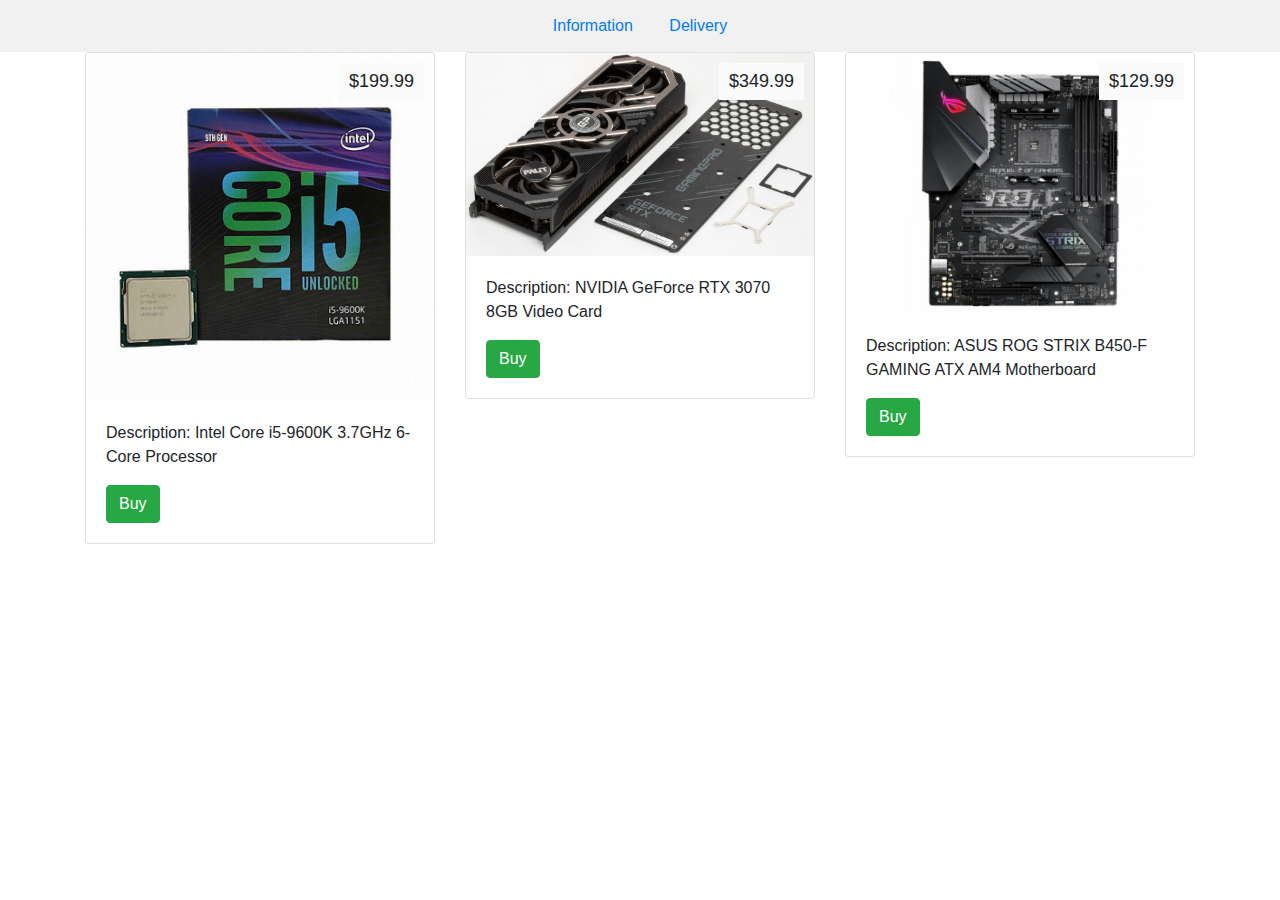
==== index.html @ 59d7886b "mainfiles" ====
<!DOCTYPE html>
<html>
<head>
  <title>Computer Components Store</title>
  <link rel="stylesheet" href="https://stackpath.bootstrapcdn.com/bootstrap/4.5.2/css/bootstrap.min.css" integrity="sha384-JcKb8q3iqJ61gNV9KGb8thSsNjpSL0n8PARn9HuZOnIxN0hoP+VmmDGMN5t9UJ0Z" crossorigin="anonymous">
  <style>
    /* Style for price tags */
    .price {
      position: absolute;
      top: 10px;
      right: 10px;
      background-color: #fafafa;
      padding: 5px 10px;
      font-size: 18px;
    }
    
    /* Style for menu */
    .menu {
      background-color: #f1f1f1;
      text-align: center;
    }
    
    /* Style for menu tabs */
    .menu-tab {
      display: inline-block;
      padding: 14px 16px;
      cursor: pointer;
      text-decoration: none;
    }
    
    /* Style for active menu tab */
    .menu-tab.active {
background-color: #ddd;
}
</style>

</head>

<body>
    <div class="menu">
        <a href="information.html" class="menu-tab">Information</a>
        <a href="delivery.html" class="menu-tab">Delivery</a>
    </div>
    <div class="container">
        <div class="row">
            <div class="col-md-4">
                <div class="card">
                    <img class="card-img-top" src="cpu.jpg" alt="CPU">
                    <div class="card-body">
                        <div class="product-description">
                            <p class="card-text">Description: Intel Core i5-9600K 3.7GHz 6-Core Processor</p>
                            <button class="btn btn-success">Buy</button>
                            <div class="price">$199.99</div>
                        </div>
                    </div>
                </div>
            </div>
            <div class="col-md-4">
                <div class="card">
                    <img class="card-img-top" src="gpu.jpg" alt="GPU">
                    <div class="card-body">
                        <div class="product-description">
                            <p class="card-text">Description: NVIDIA GeForce RTX 3070 8GB Video Card</p>
                            <button class="btn btn-success">Buy</button>
                            <div class="price">$349.99</div>
                        </div>
                    </div>
                </div>
            </div>
            <div class="col-md-4">
                <div class="card">
                    <img class="card-img-top" src="motherboard.jpg" alt="Motherboard">
                    <div class="card-body">
                        <div class="product-description">
                            <p class="card-text">Description: ASUS ROG STRIX B450-F GAMING ATX AM4 Motherboard</p>
                            <button class="btn btn-success">Buy</button>
                            <div class="price">$129.99</div>
                        </div>
                    </div>
                </div>
            </div>
        </div>

    </div>
    <script src="https://code.jquery.com/jquery-3.5.1.slim.min.js"
        integrity="sha384-DfXdz2htPH0lsSSs5nCTpuj/zy4C+OGpamoFVy38MVBnE+IbbVYUew+OrCXaRkfj"
        crossorigin="anonymous"></script>
    <script src="https://cdn.jsdelivr.net/npm/popper.js@1.16.1/dist/umd/popper.min.js"
        integrity="sha384-9/reFTGAW83EW2RDu2S0VKaIzap3H66lZH81PoYlFhbGU+6BZp6G7niu735Sk7lN"
        crossorigin="anonymous"></script>
    <script src="https://stackpath.bootstrapcdn.com/bootstrap/4.5.2/js/bootstrap.min.js"
        integrity="sha384-B4gt1jrGC7Jh4AgTPSdUtOBvfO8shuf57BaghqFfPlYxofvL8/KUEfYiJOMMV+rV"
        crossorigin="anonymous"></script>
</body>

</html>
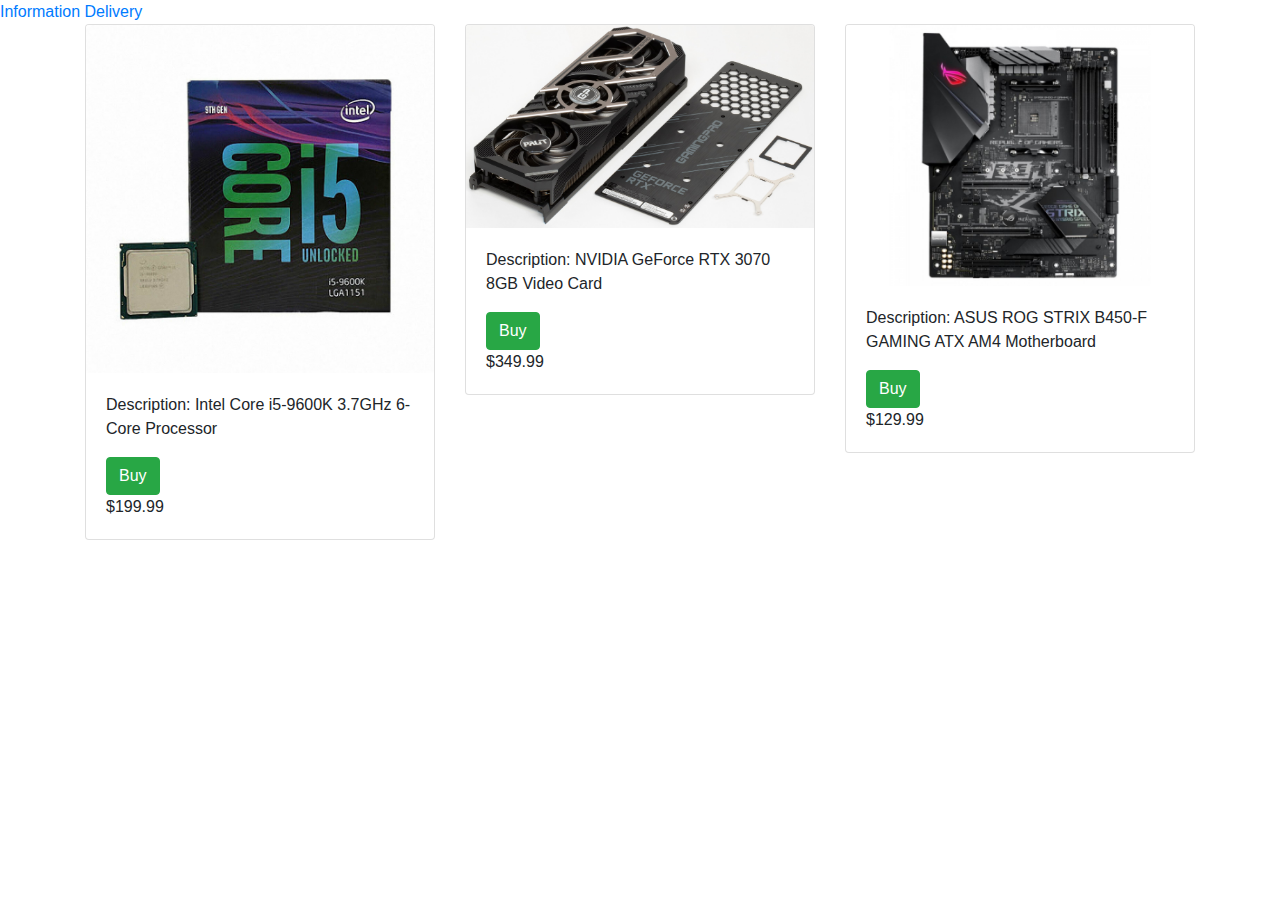
==== commit ed8f1c16: "issekai" ====
--- a/index.html
+++ b/index.html
@@ -2,37 +2,8 @@
 <html>
 <head>
   <title>Computer Components Store</title>
+  <link rel="stylesheet" href="index.css">
   <link rel="stylesheet" href="https://stackpath.bootstrapcdn.com/bootstrap/4.5.2/css/bootstrap.min.css" integrity="sha384-JcKb8q3iqJ61gNV9KGb8thSsNjpSL0n8PARn9HuZOnIxN0hoP+VmmDGMN5t9UJ0Z" crossorigin="anonymous">
-  <style>
-    /* Style for price tags */
-    .price {
-      position: absolute;
-      top: 10px;
-      right: 10px;
-      background-color: #fafafa;
-      padding: 5px 10px;
-      font-size: 18px;
-    }
-    
-    /* Style for menu */
-    .menu {
-      background-color: #f1f1f1;
-      text-align: center;
-    }
-    
-    /* Style for menu tabs */
-    .menu-tab {
-      display: inline-block;
-      padding: 14px 16px;
-      cursor: pointer;
-      text-decoration: none;
-    }
-    
-    /* Style for active menu tab */
-    .menu-tab.active {
-background-color: #ddd;
-}
-</style>
 
 </head>
 
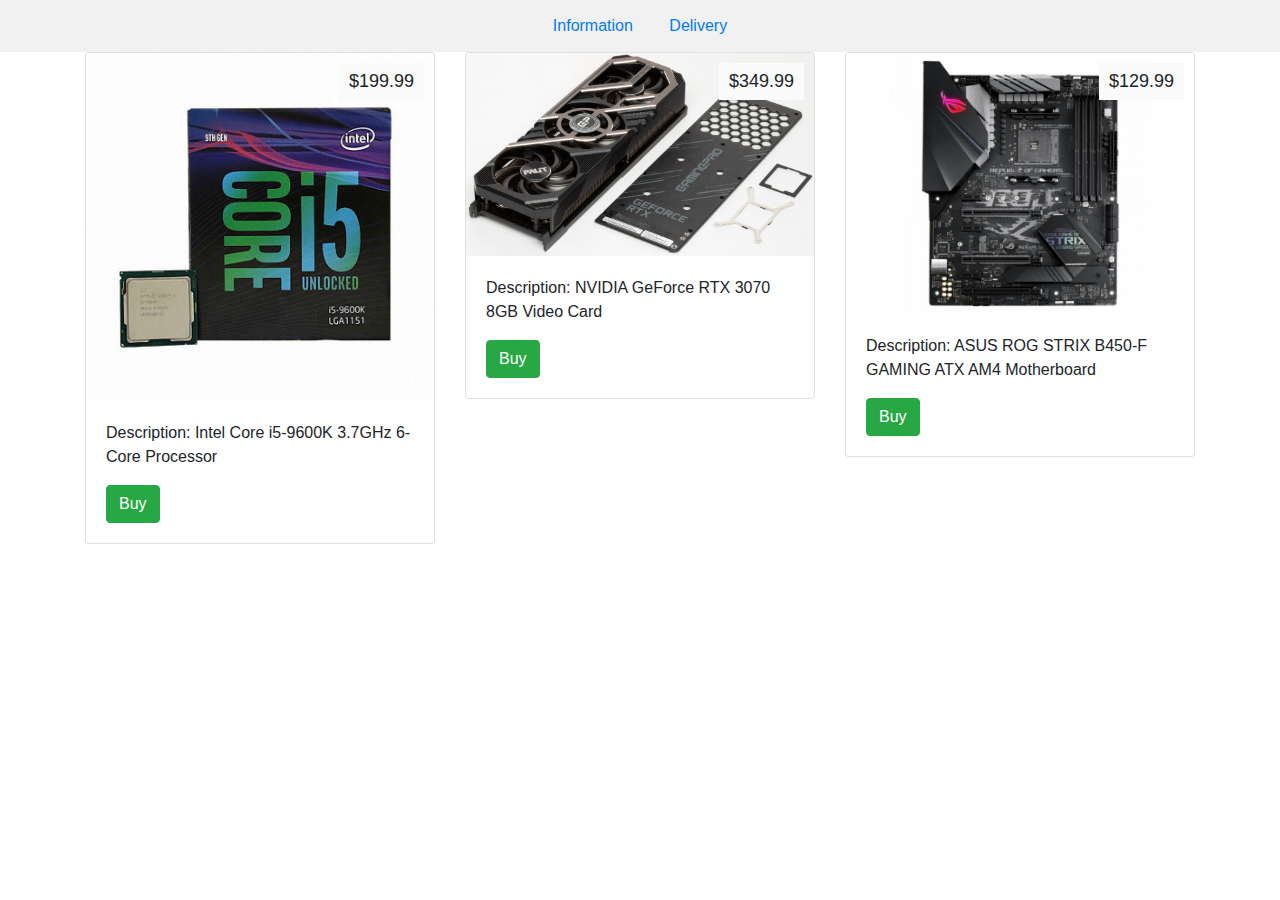
==== commit 01f38842: "asas" ====
--- a/index.html
+++ b/index.html
@@ -16,7 +16,7 @@
         <div class="row">
             <div class="col-md-4">
                 <div class="card">
-                    <img class="card-img-top" src="cpu.jpg" alt="CPU">
+                    <img class="card-img-top" src="sourceMat/cpu.jpg" alt="CPU">
                     <div class="card-body">
                         <div class="product-description">
                             <p class="card-text">Description: Intel Core i5-9600K 3.7GHz 6-Core Processor</p>
@@ -28,7 +28,7 @@
             </div>
             <div class="col-md-4">
                 <div class="card">
-                    <img class="card-img-top" src="gpu.jpg" alt="GPU">
+                    <img class="card-img-top" src="sourceMat/gpu.jpg" alt="GPU">
                     <div class="card-body">
                         <div class="product-description">
                             <p class="card-text">Description: NVIDIA GeForce RTX 3070 8GB Video Card</p>
@@ -40,7 +40,7 @@
             </div>
             <div class="col-md-4">
                 <div class="card">
-                    <img class="card-img-top" src="motherboard.jpg" alt="Motherboard">
+                    <img class="card-img-top" src="sourceMat/motherboard.jpg" alt="Motherboard">
                     <div class="card-body">
                         <div class="product-description">
                             <p class="card-text">Description: ASUS ROG STRIX B450-F GAMING ATX AM4 Motherboard</p>
--- a/index.css
+++ b/index.css
@@ -0,0 +1,28 @@
+/* Style for price tags */
+.price {
+    position: absolute;
+    top: 10px;
+    right: 10px;
+    background-color: #fafafa;
+    padding: 5px 10px;
+    font-size: 18px;
+  }
+  
+  /* Style for menu */
+  .menu {
+    background-color: #f1f1f1;
+    text-align: center;
+  }
+  
+  /* Style for menu tabs */
+  .menu-tab {
+    display: inline-block;
+    padding: 14px 16px;
+    cursor: pointer;
+    text-decoration: none;
+  }
+  
+  /* Style for active menu tab */
+  .menu-tab.active {
+background-color: #ddd;
+}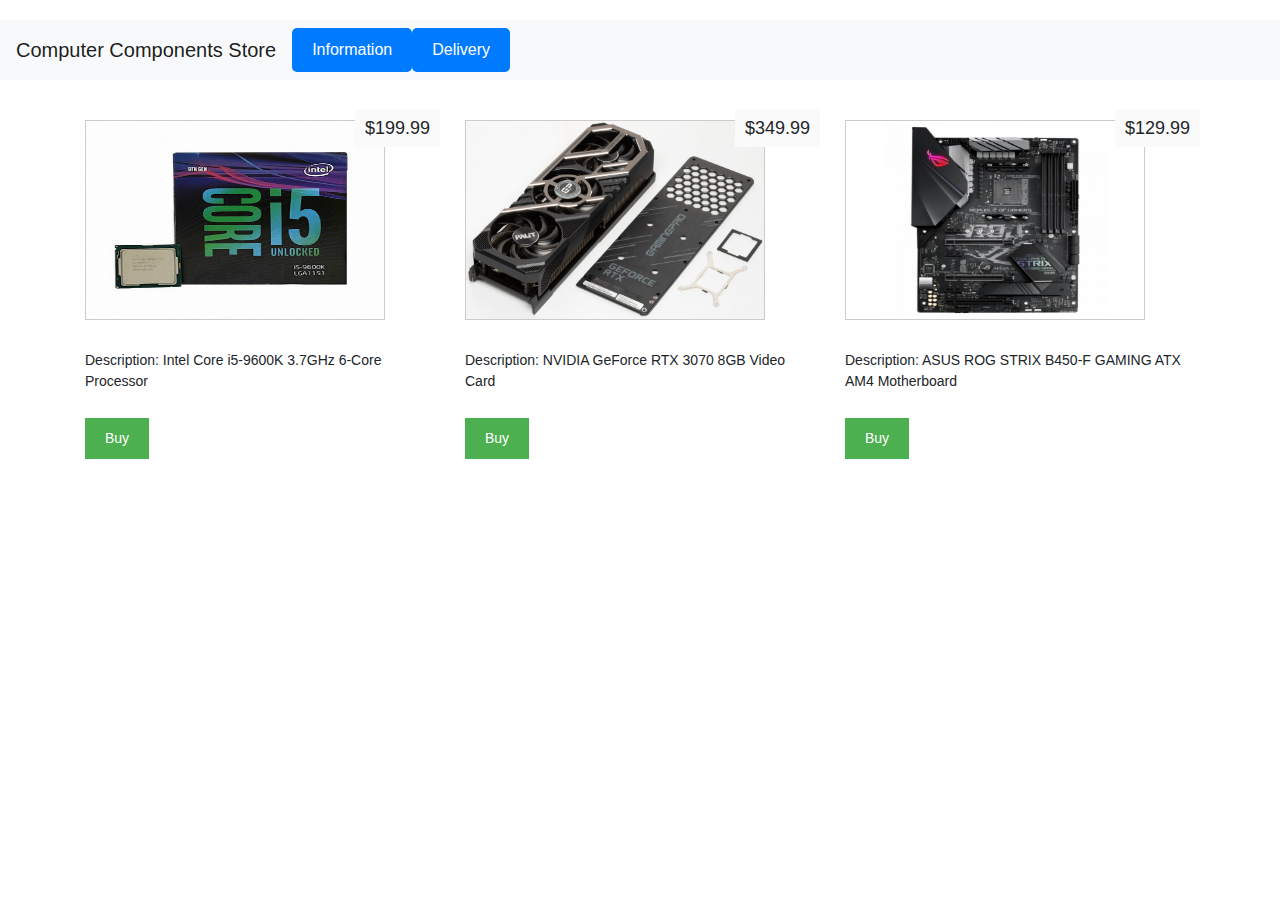
==== commit e315123e: "bot" ====
--- a/index.html
+++ b/index.html
@@ -9,49 +9,42 @@
 
 <body>
     <div class="menu">
-        <a href="information.html" class="menu-tab">Information</a>
-        <a href="delivery.html" class="menu-tab">Delivery</a>
+        <nav class="navbar navbar-expand-lg navbar-light bg-light">
+        <a class="navbar-brand" href="#">Computer Components Store</a>
+        <div class="navbar-nav">
+            <button class="menu-btn">Information</button>
+            <button class="menu-btn">Delivery</button>
+        </div>
+        </nav>
     </div>
     <div class="container">
-        <div class="row">
-            <div class="col-md-4">
-                <div class="card">
-                    <img class="card-img-top" src="sourceMat/cpu.jpg" alt="CPU">
-                    <div class="card-body">
-                        <div class="product-description">
-                            <p class="card-text">Description: Intel Core i5-9600K 3.7GHz 6-Core Processor</p>
-                            <button class="btn btn-success">Buy</button>
-                            <div class="price">$199.99</div>
-                        </div>
-                    </div>
-                </div>
-            </div>
-            <div class="col-md-4">
-                <div class="card">
-                    <img class="card-img-top" src="sourceMat/gpu.jpg" alt="GPU">
-                    <div class="card-body">
-                        <div class="product-description">
-                            <p class="card-text">Description: NVIDIA GeForce RTX 3070 8GB Video Card</p>
-                            <button class="btn btn-success">Buy</button>
-                            <div class="price">$349.99</div>
-                        </div>
-                    </div>
-                </div>
-            </div>
-            <div class="col-md-4">
-                <div class="card">
-                    <img class="card-img-top" src="sourceMat/motherboard.jpg" alt="Motherboard">
-                    <div class="card-body">
-                        <div class="product-description">
-                            <p class="card-text">Description: ASUS ROG STRIX B450-F GAMING ATX AM4 Motherboard</p>
-                            <button class="btn btn-success">Buy</button>
-                            <div class="price">$129.99</div>
-                        </div>
-                    </div>
-                </div>
-            </div>
+      <div class="row">
+        <div class="col-md-4">
+          <img class="product-img" src="sourceMat/cpu.jpg" alt="CPU">
+          <div class="product-description">
+            <p>Description: Intel Core i5-9600K 3.7GHz 6-Core Processor</p>
+            <button class="buy-btn">Buy</button>
+            <div class="price">$199.99</div>
+          </div>
         </div>
-
+    <div class="col-md-4">
+      <img class="product-img" src="sourceMat/gpu.jpg" alt="GPU">
+      <div class="product-description">
+        <p>Description: NVIDIA GeForce RTX 3070 8GB Video Card</p>
+        <button class="buy-btn">Buy</button>
+        <div class="price">$349.99</div>
+      </div>
+    </div>
+    
+    <div class="col-md-4">
+      <img class="product-img" src="sourceMat/motherboard.jpg" alt="Motherboard">
+      <div class="product-description">
+        <p>Description: ASUS ROG STRIX B450-F GAMING ATX AM4 Motherboard</p>
+        <button class="buy-btn">Buy</button>
+        <div class="price">$129.99</div>
+      </div>
+    </div>
+  </div>
     </div>
     <script src="https://code.jquery.com/jquery-3.5.1.slim.min.js"
         integrity="sha384-DfXdz2htPH0lsSSs5nCTpuj/zy4C+OGpamoFVy38MVBnE+IbbVYUew+OrCXaRkfj"
--- a/index.css
+++ b/index.css
@@ -1,28 +1,81 @@
+/* Set background color to gray */
+body {
+  background-color: #e0e0e0;
+  font-family: Arial, sans-serif;
+}
+
+/* Style for product images */
+.product-img {
+  width: 300px;
+  height: 200px;
+  margin: 20px auto;
+  border: 1px solid #ccc;
+}
+
 /* Style for price tags */
 .price {
-    position: absolute;
-    top: 10px;
-    right: 10px;
-    background-color: #fafafa;
-    padding: 5px 10px;
-    font-size: 18px;
-  }
-  
-  /* Style for menu */
-  .menu {
-    background-color: #f1f1f1;
-    text-align: center;
-  }
-  
-  /* Style for menu tabs */
-  .menu-tab {
-    display: inline-block;
-    padding: 14px 16px;
-    cursor: pointer;
-    text-decoration: none;
-  }
-  
-  /* Style for active menu tab */
-  .menu-tab.active {
-background-color: #ddd;
+  position: absolute;
+  top: 10px;
+  right: 10px;
+  background-color: #fafafa;
+  padding: 5px 10px;
+  font-size: 18px;
+}
+
+/* Style for buy buttons */
+.buy-btn {
+  margin-top: 10px;
+  padding: 10px 20px;
+  background-color: #4CAF50;
+  color: white;
+  border: none;
+  cursor: pointer;
+}
+
+/* Style for menu */
+.menu {
+  background-color: #f1f1f1;
+  margin: 20px auto;
+  text-align: center;
+}
+
+/* Style for menu tabs */
+.menu-tab {
+  display: inline-block;
+  padding: 14px 16px;
+  cursor: pointer;
+  text-decoration: none;
+}
+
+/* Style for active menu tab */
+.menu-tab.active {
+  background-color: #ddd;
+}
+
+/* Style for tab content */
+.tab-content {
+  padding: 20px;
+  text-align: left;
+}
+
+/* Style for product description */
+.product-description {
+  margin-top: 10px;
+  font-size: 14px;
+}
+/* Style for menu buttons */
+.menu-btn {
+  background-color: #007bff;
+  color: white;
+  padding: 10px 20px;
+  border: none;
+  border-radius: 5px;
+  cursor: pointer;
+  transition: all 0.3s ease;
+}
+
+/* Hover style for menu buttons */
+.menu-btn:hover {
+  background-color: #0069d9;
+  transform: scale(1.1);
 }